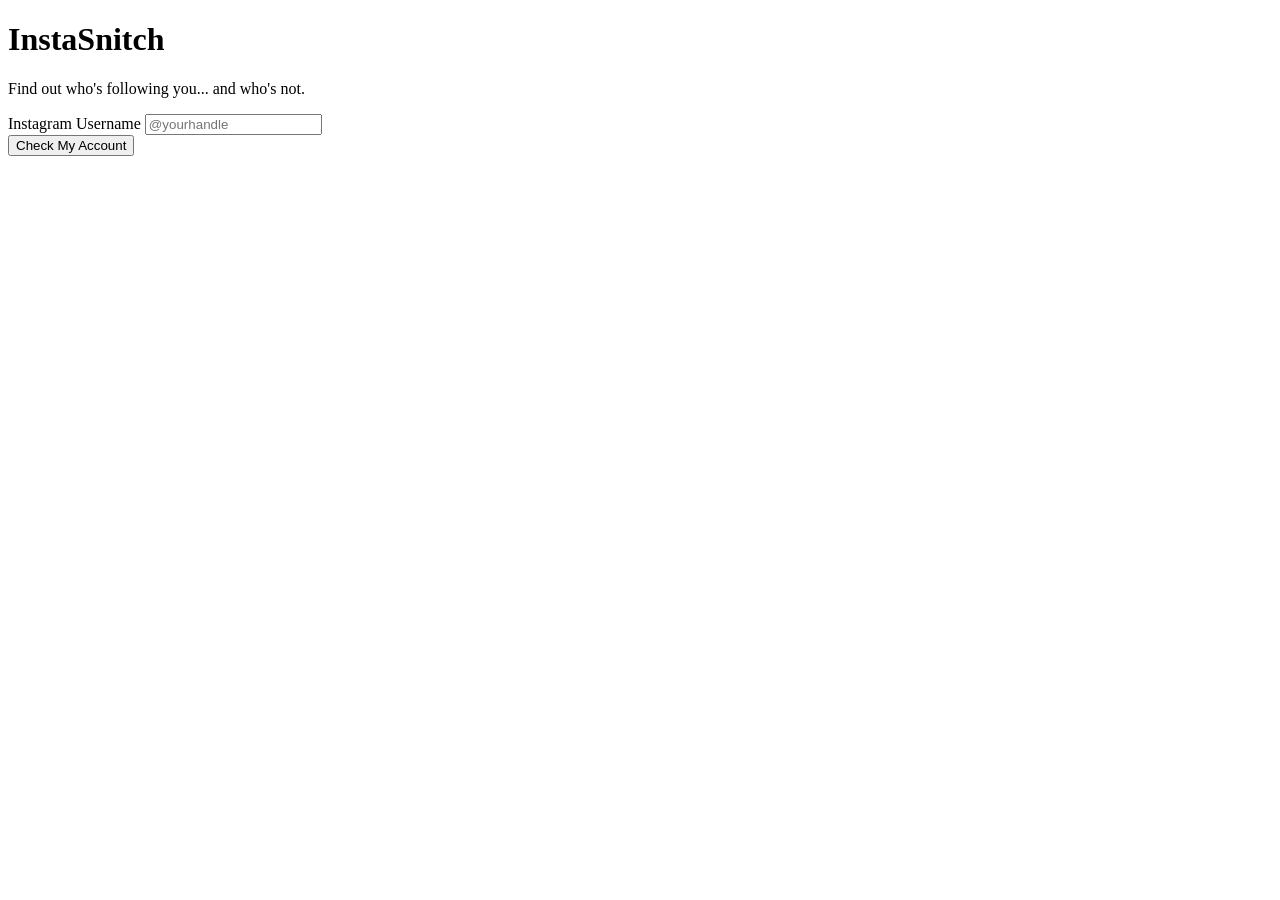
==== index.html @ 4c365db4 "Add files via upload" ====
<!DOCTYPE html>
<html lang="en">
<head>
  <meta charset="UTF-8"/>
  <meta name="viewport" content="width=device-width, initial-scale=1.0"/>
  <title>InstaSnitch</title>
  <link rel="stylesheet" href="index.css"/>
</head>
<body>
  <div class="card">
    <h1 class="logo">Insta<span>Snitch</span></h1>
    <p class="tagline">Find out who's following you... and who's not.</p>

    <form action="results.html" method="get">
      <div class="form-group">
        <label for="username">Instagram Username</label>
        <input
          type="text"
          id="username"
          name="user"
          placeholder="@yourhandle"
          maxlength="30"
          autocomplete="off"
          autocapitalize="none"
          required
        />
      </div>
      <input type="submit" value="Check My Account"/>
    </form>
  </div>
</body>
</html>
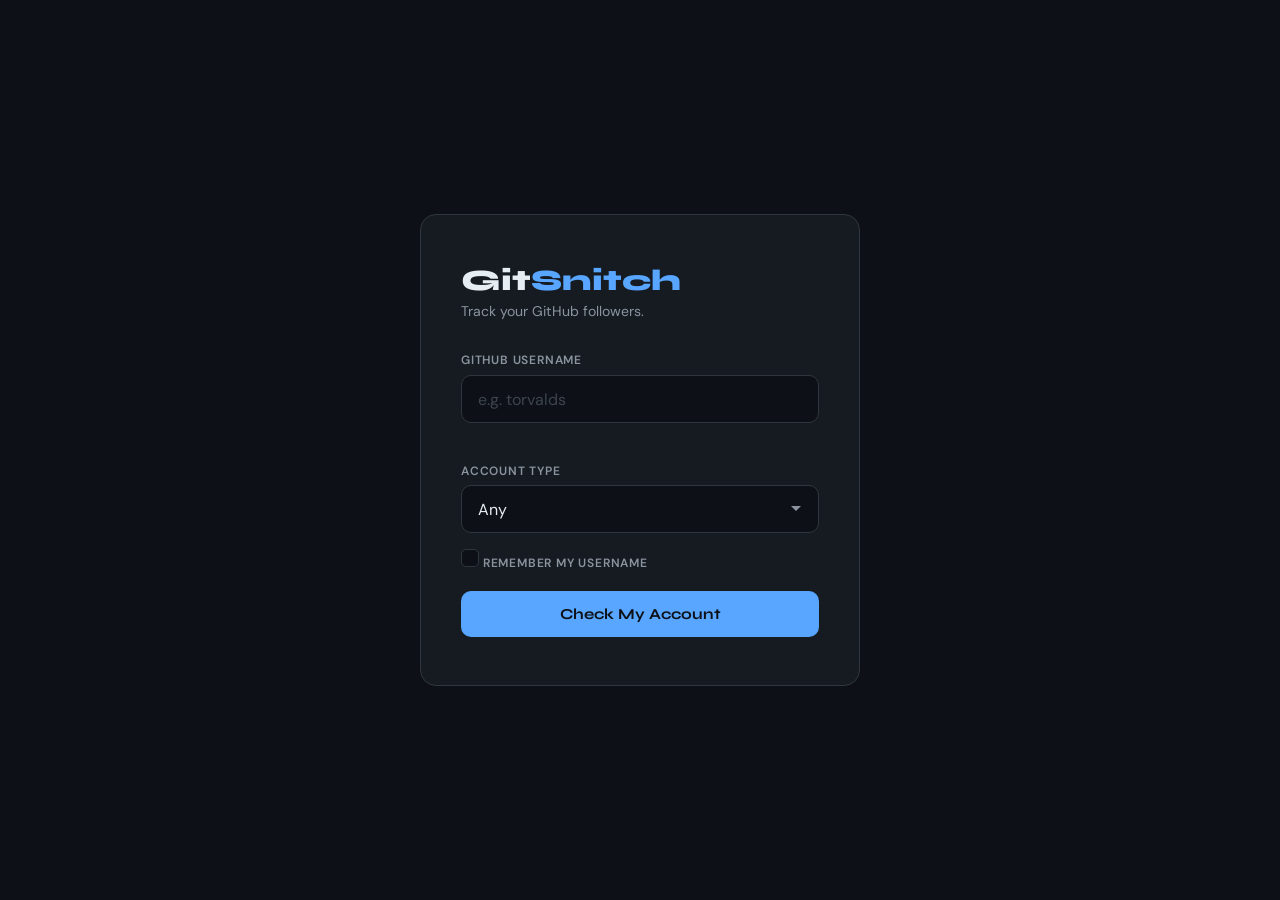
==== commit 96d6e71a: "Update index.html" ====
--- a/index.html
+++ b/index.html
@@ -1,32 +1,57 @@
+<!-- Athanasios Kousis -->
+
 <!DOCTYPE html>
 <html lang="en">
 <head>
   <meta charset="UTF-8"/>
   <meta name="viewport" content="width=device-width, initial-scale=1.0"/>
-  <title>InstaSnitch</title>
+  <title>GitSnitch</title>
+  <link rel="preconnect" href="https://fonts.googleapis.com"/>
+  <link rel="preconnect" href="https://fonts.gstatic.com" crossorigin/>
+  <link href="https://fonts.googleapis.com/css2?family=Syne:wght@700;800&family=DM+Sans:wght@400;600&display=swap" rel="stylesheet"/>
   <link rel="stylesheet" href="index.css"/>
 </head>
 <body>
   <div class="card">
-    <h1 class="logo">Insta<span>Snitch</span></h1>
-    <p class="tagline">Find out who's following you... and who's not.</p>
+    <h1 class="logo">Git<span>Snitch</span></h1>
+    <p class="tagline">Track your GitHub followers.</p>
 
-    <form action="results.html" method="get">
+    <form id="snitch-form" novalidate>
       <div class="form-group">
-        <label for="username">Instagram Username</label>
+        <label for="username">GitHub Username</label>
         <input
           type="text"
           id="username"
           name="user"
-          placeholder="@yourhandle"
-          maxlength="30"
+          placeholder="e.g. torvalds"
+          maxlength="39"
           autocomplete="off"
           autocapitalize="none"
           required
         />
+        <span id="status-msg" class="status-msg" aria-live="polite"></span>
       </div>
+
+      <div class="form-group">
+        <label for="account-type">Account Type</label>
+        <select id="account-type" name="type">
+          <option value="any">Any</option>
+          <option value="user">Personal</option>
+          <option value="organization">Organization</option>
+        </select>
+      </div>
+
+      <div class="form-group checkbox-group">
+        <label class="checkbox-label">
+          <input type="checkbox" id="remember-me" name="remember"/>
+          <span class="checkbox-text">Remember my username</span>
+        </label>
+      </div>
+
       <input type="submit" value="Check My Account"/>
     </form>
   </div>
+
+  <script src="index.js"></script>
 </body>
-</html>+</html>
--- a/index.css
+++ b/index.css
@@ -0,0 +1,199 @@
+/* Zachary Wilkinson */
+
+@import url('https://fonts.googleapis.com/css2?family=Syne:wght@700;800&family=DM+Sans:wght@400;600&display=swap');
+
+:root {
+  --bg: #0d1117;
+  --surface: #161b22;
+  --border: #30363d;
+  --accent: #58a6ff;
+  --accent2: #f78166;
+  --text: #e6edf3;
+  --muted: #8b949e;
+  --green: #3fb950;
+  --red: #f85149;
+}
+
+* {
+  box-sizing: border-box;
+  margin: 0;
+  padding: 0;
+}
+
+body {
+  font-family: 'DM Sans', sans-serif;
+  background: var(--bg);
+  color: var(--text);
+  min-height: 100vh;
+  display: flex;
+  align-items: center;
+  justify-content: center;
+  padding: 2rem 1.25rem;
+}
+
+.card {
+  background: var(--surface);
+  border: 1px solid var(--border);
+  border-radius: 16px;
+  width: 100%;
+  max-width: 440px;
+  padding: 2.5rem 2rem;
+  animation: fadeUp 0.4s ease both;
+}
+
+@keyframes fadeUp {
+  from { opacity: 0; transform: translateY(16px); }
+  to   { opacity: 1; transform: translateY(0); }
+}
+
+.logo {
+  font-family: 'Syne', sans-serif;
+  font-size: 1.85rem;
+  font-weight: 800;
+  margin-bottom: 0.25rem;
+}
+
+.logo span {
+  color: var(--accent);
+}
+
+.tagline {
+  color: var(--muted);
+  font-size: 0.88rem;
+  margin-bottom: 2rem;
+}
+
+.form-group {
+  margin-bottom: 1rem;
+}
+
+.form-group label {
+  display: block;
+  font-size: 0.75rem;
+  font-weight: 600;
+  text-transform: uppercase;
+  letter-spacing: 0.8px;
+  color: var(--muted);
+  margin-bottom: 0.4rem;
+}
+
+.form-group input[type="text"] {
+  width: 100%;
+  background: var(--bg);
+  border: 1px solid var(--border);
+  border-radius: 10px;
+  padding: 0.8rem 1rem;
+  color: var(--text);
+  font-family: 'DM Sans', sans-serif;
+  font-size: 1rem;
+  outline: none;
+  transition: border-color 0.2s;
+}
+
+.form-group input[type="text"]:focus {
+  border-color: var(--accent);
+}
+
+.form-group input[type="text"]::placeholder {
+  color: #3d444d;
+}
+
+.form-group input.input-ok  { border-color: var(--green); }
+.form-group input.input-err { border-color: var(--red); }
+
+.status-msg {
+  display: block;
+  font-size: 0.78rem;
+  margin-top: 0.35rem;
+  min-height: 1.1rem;
+  color: var(--muted);
+}
+
+.form-group select {
+  width: 100%;
+  background: var(--bg);
+  border: 1px solid var(--border);
+  border-radius: 10px;
+  padding: 0.8rem 1rem;
+  color: var(--text);
+  font-family: 'DM Sans', sans-serif;
+  font-size: 1rem;
+  outline: none;
+  appearance: none;
+  -webkit-appearance: none;
+  cursor: pointer;
+  transition: border-color 0.2s;
+  background-image: url("data:image/svg+xml,%3Csvg xmlns='http://www.w3.org/2000/svg' width='12' height='12' viewBox='0 0 12 12'%3E%3Cpath fill='%238b949e' d='M6 8L1 3h10z'/%3E%3C/svg%3E");
+  background-repeat: no-repeat;
+  background-position: right 1rem center;
+  padding-right: 2.5rem;
+}
+
+.form-group select:focus { border-color: var(--accent); }
+.form-group select option { background: #1c2128; color: var(--text); }
+
+.checkbox-group { margin-bottom: 1.25rem; }
+
+.checkbox-label {
+  display: flex;
+  align-items: center;
+  gap: 0.6rem;
+  cursor: pointer;
+  font-size: 0.88rem;
+  color: var(--muted);
+  user-select: none;
+}
+
+.checkbox-label input[type="checkbox"] {
+  appearance: none;
+  -webkit-appearance: none;
+  width: 18px;
+  height: 18px;
+  background: var(--bg);
+  border: 1px solid var(--border);
+  border-radius: 5px;
+  cursor: pointer;
+  position: relative;
+  flex-shrink: 0;
+  transition: border-color 0.2s, background 0.2s;
+}
+
+.checkbox-label input[type="checkbox"]:checked {
+  background: var(--accent);
+  border-color: var(--accent);
+}
+
+.checkbox-label input[type="checkbox"]:checked::after {
+  content: '';
+  position: absolute;
+  left: 4px;
+  top: 1px;
+  width: 6px;
+  height: 10px;
+  border: 2px solid #0d1117;
+  border-top: none;
+  border-left: none;
+  transform: rotate(40deg);
+}
+
+input[type="submit"] {
+  display: block;
+  width: 100%;
+  padding: 0.85rem;
+  border: none;
+  border-radius: 10px;
+  background: var(--accent);
+  color: #0d1117;
+  font-family: 'Syne', sans-serif;
+  font-size: 0.95rem;
+  font-weight: 700;
+  cursor: pointer;
+  margin-top: 0.25rem;
+  transition: opacity 0.15s, transform 0.1s;
+}
+
+input[type="submit"]:hover  { opacity: 0.88; }
+input[type="submit"]:active { transform: scale(0.98); }
+
+@media (max-width: 480px) { .card { padding: 1.75rem 1.25rem; } }
+@media (min-width: 768px) { .card { padding: 3rem 2.5rem; } }
